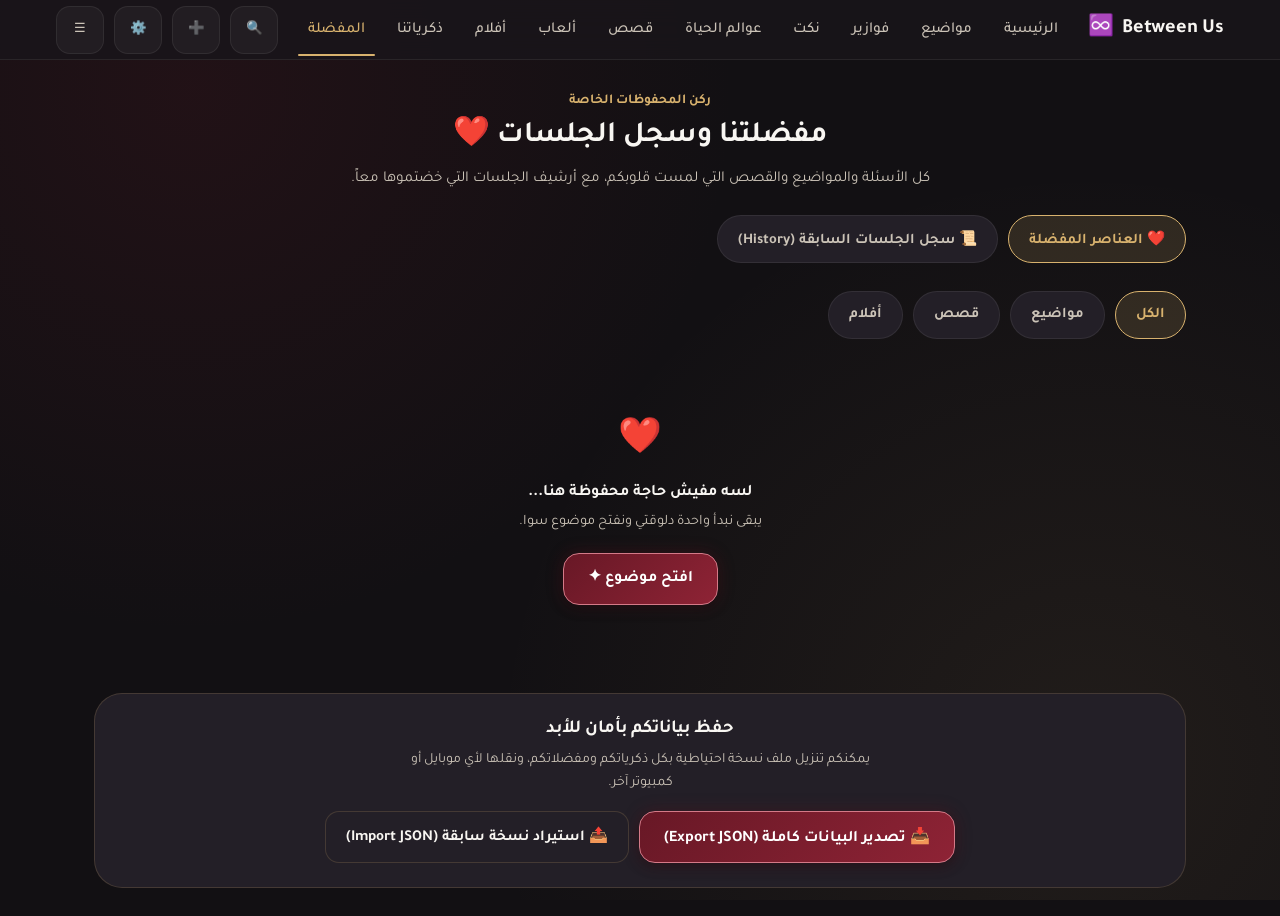
==== favorites.html @ caf3d3a3 "Add files via upload" ====
<!DOCTYPE html>
<html lang="ar" dir="rtl" data-theme="dark">
<head>
  <meta charset="UTF-8" />
  <meta name="viewport" content="width=device-width, initial-scale=1.0, viewport-fit=cover" />
  <title>المفضلة وسجل الجلسات ♾️ Between Us</title>
  <meta name="description" content="كل ما احتفظتم به من مواضيع وقصص وأفلام، وسجل الجلسات الحوارية السابقة." />
  <meta name="theme-color" content="#121013" />

  <link rel="stylesheet" href="css/style.css" />
  <link rel="stylesheet" href="css/responsive.css" />
</head>
<body>
  <div class="app-wrapper">
    <header class="top-nav">
      <div class="top-nav-inner">
        <a href="index.html" class="nav-brand">
          <span>Between Us</span>
          <span class="brand-infinity">♾️</span>
        </a>

        <nav class="nav-links">
          <a href="index.html" class="nav-link">الرئيسية</a>
          <a href="topics.html" class="nav-link">مواضيع</a>
          <a href="riddles.html" class="nav-link">فوازير</a>
          <a href="jokes.html" class="nav-link">نكت</a>
          <a href="universes.html" class="nav-link">عوالم الحياة</a>
          <a href="stories.html" class="nav-link">قصص</a>
          <a href="games.html" class="nav-link">ألعاب</a>
          <a href="movies.html" class="nav-link">أفلام</a>
          <a href="memories.html" class="nav-link">ذكرياتنا</a>
          <a href="favorites.html" class="nav-link active">المفضلة</a>
        </nav>

        <div class="nav-actions">
          <button class="btn-icon" data-open-modal="searchModal" title="بحث سريع" aria-label="بحث سريع">🔍</button>
          <button class="btn-icon" data-open-modal="addCustomModal" title="أضف من عندك" aria-label="أضف من عندك">➕</button>
          <button class="btn-icon" data-open-modal="settingsModal" title="الإعدادات" aria-label="الإعدادات">⚙️</button>
          <button class="btn-icon btn-menu-drawer-trigger" title="القائمة" aria-label="القائمة">☰</button>
        </div>
      </div>
    </header>

    <main class="page-container">
      <div style="margin-bottom: 24px; text-align: center;">
        <span style="font-size: 0.85rem; color: var(--accent-gold); font-weight: 600;">ركن المحفوظات الخاصة</span>
        <h1 style="font-size: 1.85rem; margin: 4px 0 8px;">مفضلتنا وسجل الجلسات ❤️</h1>
        <p style="font-size: 0.95rem; color: var(--text-secondary); max-width: 600px; margin: 0 auto;">
          كل الأسئلة والمواضيع والقصص التي لمست قلوبكم، مع أرشيف الجلسات التي خضتموها معاً.
        </p>
      </div>

      <!-- Section Tabs: Favorites vs Sessions -->
      <div class="section-block" style="margin-bottom: 20px;">
        <div class="pill-selector" id="favSubNav">
          <button class="selector-tab active" onclick="switchFavTab('favorites')">❤️ العناصر المفضلة</button>
          <button class="selector-tab" onclick="switchFavTab('sessions')">📜 سجل الجلسات السابقة (History)</button>
        </div>
      </div>

      <!-- Favorites Tab Content -->
      <section id="tab-favorites" class="fav-section">
        <div class="pill-selector" style="margin-bottom: 18px;">
          <button class="selector-tab fav-filter active" onclick="filterFavs('all')">الكل</button>
          <button class="selector-tab fav-filter" onclick="filterFavs('topic')">مواضيع</button>
          <button class="selector-tab fav-filter" onclick="filterFavs('story')">قصص</button>
          <button class="selector-tab fav-filter" onclick="filterFavs('movie')">أفلام</button>
        </div>

        <div class="cards-grid" id="favoritesGrid">
          <!-- Rendered by inline script -->
        </div>
      </section>

      <!-- Sessions History Tab Content -->
      <section id="tab-sessions" class="fav-section" style="display: none;">
        <div id="sessionsHistoryList" style="display: flex; flex-direction: column; gap: 12px; max-width: 680px; margin: 0 auto;">
          <!-- Rendered by inline script -->
        </div>
      </section>

      <!-- Export / Import Action Banner -->
      <section style="margin-top: 40px; background: var(--bg-surface-elevated); border: 1px solid var(--border-subtle); border-radius: var(--radius-xl); padding: 24px; text-align: center;">
        <h3 style="font-size: 1.15rem; color: var(--text-primary); margin-bottom: 6px;">حفظ بياناتكم بأمان للأبد</h3>
        <p style="font-size: 0.88rem; color: var(--text-secondary); max-width: 500px; margin: 0 auto 16px;">
          يمكنكم تنزيل ملف نسخة احتياطية بكل ذكرياتكم ومفضلاتكم، ونقلها لأي موبايل أو كمبيوتر آخر.
        </p>
        <div style="display: flex; gap: 10px; justify-content: center; flex-wrap: wrap;">
          <button class="btn-primary" onclick="BetweenUsStorage.exportAllData()">
            📥 تصدير البيانات كاملة (Export JSON)
          </button>
          <label class="btn-secondary" style="cursor: pointer;">
            📤 استيراد نسخة سابقة (Import JSON)
            <input type="file" onchange="handleImportFile(event)" accept=".json" style="display: none;" />
          </label>
        </div>
      </section>
    </main>

    <!-- Mobile Bottom Navigation Bar -->
    <nav class="bottom-nav">
      <a href="index.html" class="bottom-nav-item">
        <span class="bottom-nav-icon">⌂</span>
        <span>الرئيسية</span>
      </a>
      <a href="topics.html" class="bottom-nav-item">
        <span class="bottom-nav-icon">💬</span>
        <span>مواضيع</span>
      </a>
      <a href="universes.html" class="bottom-nav-item">
        <span class="bottom-nav-icon">🌌</span>
        <span>عوالمنا</span>
      </a>
      <a href="stories.html" class="bottom-nav-item">
        <span class="bottom-nav-icon">📚</span>
        <span>قصص</span>
      </a>
      <a href="games.html" class="bottom-nav-item">
        <span class="bottom-nav-icon">🎮</span>
        <span>ألعاب</span>
      </a>
      <a href="memories.html" class="bottom-nav-item">
        <span class="bottom-nav-icon">📸</span>
        <span>ذكريات</span>
      </a>
      <a href="favorites.html" class="bottom-nav-item active">
        <span class="bottom-nav-icon">♡</span>
        <span>المفضلة</span>
      </a>
    </nav>
  </div>

  <!-- Shared Modals -->
  <div class="modal-overlay" id="surpriseModal">
    <div class="modal-box" id="surpriseModalContent"></div>
  </div>

  <div class="modal-overlay" id="searchModal">
    <div class="modal-box">
      <div class="modal-header">
        <h3 class="modal-title">🔍 بحث في عالم بيننا</h3>
        <button class="btn-icon" data-close-modal>✕</button>
      </div>
      <div class="form-group">
        <input type="text" class="form-input global-search-input" placeholder="ابحث عن موضوع، قصة، فيلم، أو كلمة..." />
      </div>
      <div id="globalSearchResults" style="max-height: 50vh; overflow-y: auto;"></div>
    </div>
  </div>

  <div class="modal-overlay" id="addCustomModal">
    <div class="modal-box">
      <div class="modal-header">
        <h3 class="modal-title">✨ أضف حاجة من عندك</h3>
        <button class="btn-icon" data-close-modal>✕</button>
      </div>
      <form id="addCustomContentForm">
        <div class="form-group">
          <label class="form-label">نوع المشاركة</label>
          <select id="customType" class="form-select">
            <option value="topic">موضوع للنقاش</option>
            <option value="question">سؤال خاص</option>
            <option value="story">حكاية أو قصة</option>
            <option value="memory">ذكرى شخصية</option>
          </select>
        </div>
        <div class="form-group">
          <label class="form-label">العنوان</label>
          <input type="text" id="customTitle" class="form-input" placeholder="العنوان..." required />
        </div>
        <div class="form-group">
          <label class="form-label">المحتوى</label>
          <textarea id="customText" class="form-textarea" rows="4" placeholder="المحتوى..." required></textarea>
        </div>
        <div style="display: flex; gap: 10px; justify-content: flex-end; margin-top: 20px;">
          <button type="button" class="btn-secondary" data-close-modal>إلغاء</button>
          <button type="submit" class="btn-primary">حفظ في عالمنا ✦</button>
        </div>
      </form>
    </div>
  </div>

  <div class="modal-overlay" id="settingsModal">
    <div class="modal-box">
      <div class="modal-header">
        <h3 class="modal-title">⚙️ الإعدادات (Settings)</h3>
        <button class="btn-icon" data-close-modal>✕</button>
      </div>
      <div class="form-group">
        <label class="form-label">اسم الطرف الأول</label>
        <input type="text" id="settingsPartner1" class="form-input" value="أحمد" />
      </div>
      <div class="form-group">
        <label class="form-label">اسم الطرف الثاني</label>
        <input type="text" id="settingsPartner2" class="form-input" value="إسراء" />
      </div>
      <div class="form-group">
        <label class="form-label">المظهر (Theme)</label>
        <select id="settingsTheme" class="form-select">
          <option value="dark">داكن رومانسي</option>
          <option value="light">فاتح دافئ</option>
        </select>
      </div>
      <div style="border-top: 1px solid var(--border-hairline); margin: 18px 0; padding-top: 14px;">
        <div style="display: flex; gap: 8px; flex-wrap: wrap;">
          <button type="button" id="exportDataBtn" class="btn-secondary" style="font-size: 0.85rem;">📥 تصدير البيانات</button>
          <label class="btn-secondary" style="font-size: 0.85rem; cursor: pointer;">
            📤 استيراد ملف
            <input type="file" id="importDataInput" accept=".json" style="display: none;" />
          </label>
        </div>
      </div>
      <div style="border-top: 1px solid var(--border-hairline); margin-top: 14px; padding-top: 14px; display: flex; justify-content: space-between; align-items: center;">
        <button type="button" id="resetDataBtn" style="color: var(--accent-rose); font-size: 0.85rem; text-decoration: underline;">إعادة ضبط</button>
        <button type="button" id="saveSettingsBtn" class="btn-primary">حفظ ✓</button>
      </div>
    </div>
  </div>

  <script src="js/data.js"></script>
  <script src="js/storage.js"></script>
  <script src="js/app.js"></script>

  <script>
    let activeFavFilter = 'all';

    function switchFavTab(tab) {
      document.querySelectorAll(".fav-section").forEach(s => s.style.display = "none");
      const target = document.getElementById("tab-" + tab);
      if (target) target.style.display = "block";

      document.querySelectorAll("#favSubNav .selector-tab").forEach(t => t.classList.remove("active"));
      if (event && event.target) event.target.classList.add("active");
    }

    function filterFavs(type) {
      activeFavFilter = type;
      document.querySelectorAll(".fav-filter").forEach(f => f.classList.remove("active"));
      if (event && event.target) event.target.classList.add("active");
      renderFavorites();
    }

    function renderFavorites() {
      const grid = document.getElementById("favoritesGrid");
      if (!grid) return;
      let list = BetweenUsStorage.getFavorites();

      if (activeFavFilter !== 'all') {
        list = list.filter(f => f.type === activeFavFilter);
      }

      if (list.length === 0) {
        grid.innerHTML = `
          <div style="grid-column: 1/-1; text-align: center; padding: 48px 16px; color: var(--text-muted);">
            <div style="font-size: 2.2rem; margin-bottom: 12px;">❤️</div>
            <h4 style="color: var(--text-primary); margin-bottom: 6px;">لسه مفيش حاجة محفوظة هنا...</h4>
            <p style="font-size: 0.9rem; margin-bottom: 18px;">يبقى نبدأ واحدة دلوقتي ونفتح موضوع سوا.</p>
            <a href="topics.html" class="btn-primary" style="display: inline-flex;">
              افتح موضوع ✦
            </a>
          </div>
        `;
        return;
      }

      const typeLabels = {
        topic: "موضوع نقاش",
        story: "قصة",
        movie: "فيلم / مسلسل",
        game: "لعبة",
        riddle: "🧩 فزورة ولغز",
        joke: "😂 نكتة وموقف"
      };

      grid.innerHTML = list.map(item => `
        <div class="topic-card">
          <div>
            <div class="topic-meta">
              <span>${typeLabels[item.type] || 'عنصر محفوظ'}</span>
              <span>حُفظ في ${item.dateSaved || 'حديثاً'}</span>
            </div>
            <h3 class="topic-title" style="margin-top: 8px;">${item.title}</h3>
          </div>
          <div class="topic-footer" style="display: flex; align-items: center; justify-content: space-between; gap: 12px; margin-top: 12px;">
            <button class="btn-secondary" onclick="openFavItem('${item.type}', '${item.id}')" style="min-height: 48px; padding: 0 18px; font-size: 0.92rem;">
              فتح المحتوى ←
            </button>
            <button class="btn-card-action active" onclick="BetweenUsStorage.removeFavorite('${item.id}'); renderFavorites();" title="إزالة من المفضلة" style="width: 48px; height: 48px; min-width: 48px; min-height: 48px;">
              ❤️
            </button>
          </div>
        </div>
      `).join("");
    }

    function openFavItem(type, id) {
      if (type === 'topic') {
        window.location.href = `topics.html?id=${id}`;
      } else if (type === 'story') {
        window.location.href = `stories.html?id=${id}`;
      } else if (type === 'movie') {
        window.location.href = `movies.html?id=${id}`;
      } else if (type === 'riddle') {
        window.location.href = `riddles.html`;
      } else if (type === 'joke') {
        window.location.href = `jokes.html`;
      } else {
        window.location.href = `games.html`;
      }
    }

    function renderSessionsHistory() {
      const container = document.getElementById("sessionsHistoryList");
      if (!container) return;
      const sessions = BetweenUsStorage.getSessions();

      if (sessions.length === 0) {
        container.innerHTML = `
          <div style="text-align: center; padding: 40px; color: var(--text-muted);">
            <div style="font-size: 2rem; margin-bottom: 8px;">📜</div>
            <p>لا توجد جلسات حوارية مسجلة بعد. عند إتمام أي جلسة نقاش في صفحة المواضيع سيتم توثيقها هنا تلقائياً.</p>
          </div>
        `;
        return;
      }

      container.innerHTML = sessions.map(sess => {
        const notesHtml = sess.notes ? `
          <div class="session-notes-bubble">
            <div style="display: flex; justify-content: space-between; align-items: center; margin-bottom: 4px; font-size: 0.78rem; color: var(--accent-gold); font-weight: 700;">
              <span>📝 خاطرة الجلسة:</span>
              <span style="font-weight: normal; color: var(--text-muted);">${sess.mood || 'دافئة ومطمئنة'}</span>
            </div>
            <div>"${sess.notes}"</div>
          </div>
        ` : '';

        return `
          <div style="background: var(--bg-surface-elevated); border: 1px solid var(--border-hairline); border-radius: var(--radius-lg); padding: 18px 20px; display: flex; flex-direction: column; gap: 10px;">
            <div style="display: flex; justify-content: space-between; align-items: flex-start; gap: 12px; flex-wrap: wrap;">
              <div>
                <div style="font-size: 0.8rem; color: var(--accent-gold); font-weight: 600;">
                  ${sess.category || 'جلسة حوارية'} · ${sess.date} (${sess.time || ''})
                </div>
                <h4 style="font-size: 1.1rem; color: var(--text-primary); margin: 4px 0;">
                  ${sess.topicTitle}
                </h4>
                <div style="font-size: 0.82rem; color: var(--text-muted);">
                  تمت مناقشة ${sess.questionsCount || 5} أسئلة بنجاح ✨
                </div>
              </div>
              <div style="display: flex; gap: 10px;">
                <button class="btn-secondary" onclick="BetweenUsApp.openTopicSession('${sess.topicId}')" style="min-height: 48px; min-width: 48px; padding: 0 16px; font-size: 0.9rem;">
                  إعادة فتح الجلسة
                </button>
              </div>
            </div>
            ${notesHtml}
          </div>
        `;
      }).join("");
    }

    function handleImportFile(e) {
      const file = e.target.files[0];
      if (!file) return;
      const reader = new FileReader();
      reader.onload = ev => {
        const res = BetweenUsStorage.importData(ev.target.result);
        if (res.success) {
          BetweenUsApp.showToast("✓ تم استيراد البيانات بنجاح!");
          setTimeout(() => window.location.reload(), 1000);
        } else {
          BetweenUsApp.showToast("❌ ملف غير صالح");
        }
      };
      reader.readAsText(file);
    }

    window.addEventListener("DOMContentLoaded", () => {
      renderFavorites();
      renderSessionsHistory();
    });
  </script>
</body>
</html>
---- css/style.css ----
/* ============================================================
   Between Us ♾️ - Core Design System & Stylesheet
   Theme: Romantic Cinematic / Deep Charcoal, Wine Burgundy & Muted Gold
   ============================================================ */

@import url('https://fonts.googleapis.com/css2?family=Cairo:wght@400;600;700;800&family=Playfair+Display:ital,wght@0,500;0,700;1,400&family=Tajawal:wght@300;400;500;700&display=swap');

:root {
  /* Color Palette - Dark Theme (Default) */
  --bg-canvas: #121013;
  --bg-surface: #19161B;
  --bg-surface-elevated: #231F27;
  --bg-surface-glass: rgba(25, 22, 27, 0.85);
  --bg-card: rgba(35, 31, 39, 0.72);
  --bg-card-hover: rgba(45, 40, 51, 0.88);
  
  --text-primary: #F8F6F2;
  --text-secondary: #CBC3B7;
  --text-muted: #8E857B;
  
  --accent-gold: #D8B26E;
  --accent-gold-light: #F2D59B;
  --accent-gold-glow: rgba(216, 178, 110, 0.25);
  
  --accent-burgundy: #681826;
  --accent-burgundy-light: #8E2335;
  --accent-burgundy-glow: rgba(104, 24, 38, 0.4);
  
  --accent-rose: #D47A88;
  --accent-rose-soft: rgba(212, 122, 136, 0.15);
  
  --border-hairline: rgba(255, 255, 255, 0.07);
  --border-subtle: rgba(216, 178, 110, 0.18);
  --border-active: rgba(216, 178, 110, 0.45);
  
  --shadow-sm: 0 4px 12px rgba(0, 0, 0, 0.3);
  --shadow-md: 0 8px 24px rgba(0, 0, 0, 0.45);
  --shadow-glow: 0 0 30px rgba(104, 24, 38, 0.35);
  
  --radius-sm: 8px;
  --radius-md: 14px;
  --radius-lg: 20px;
  --radius-xl: 28px;
  --radius-full: 9999px;
  
  --font-arabic: 'Tajawal', 'Cairo', -apple-system, BlinkMacSystemFont, sans-serif;
  --font-display: 'Playfair Display', Georgia, serif;
  
  --transition-fast: 160ms cubic-bezier(0.16, 1, 0.3, 1);
  --transition-normal: 260ms cubic-bezier(0.16, 1, 0.3, 1);
}

[data-theme="light"] {
  --bg-canvas: #FBF9F5;
  --bg-surface: #FFFFFF;
  --bg-surface-elevated: #F4EFE7;
  --bg-surface-glass: rgba(255, 255, 255, 0.9);
  --bg-card: rgba(255, 255, 255, 0.85);
  --bg-card-hover: #FFFFFF;
  
  --text-primary: #1C181A;
  --text-secondary: #584F49;
  --text-muted: #8A8179;
  
  --accent-gold: #9C7838;
  --accent-gold-light: #C29A4D;
  --accent-gold-glow: rgba(156, 120, 56, 0.15);
  
  --accent-burgundy: #7A1C2C;
  --accent-burgundy-light: #9B273A;
  --accent-burgundy-glow: rgba(122, 28, 44, 0.18);
  
  --accent-rose: #B84D5E;
  --accent-rose-soft: rgba(184, 77, 94, 0.1);
  
  --border-hairline: rgba(0, 0, 0, 0.08);
  --border-subtle: rgba(156, 120, 56, 0.22);
  --border-active: rgba(156, 120, 56, 0.5);
  
  --shadow-sm: 0 4px 14px rgba(0, 0, 0, 0.06);
  --shadow-md: 0 8px 26px rgba(0, 0, 0, 0.1);
  --shadow-glow: 0 0 30px rgba(184, 77, 94, 0.15);
}

/* Reset & Base */
*, *::before, *::after {
  box-sizing: border-box;
  margin: 0;
  padding: 0;
  -webkit-tap-highlight-color: transparent;
}

html {
  font-size: 16px;
  scroll-behavior: smooth;
  direction: rtl;
  text-align: right;
  height: 100%;
  max-width: 100%;
  overflow-x: hidden;
}

body {
  min-height: 100%;
  min-height: 100dvh;
  background-color: var(--bg-canvas);
  color: var(--text-primary);
  font-family: var(--font-arabic);
  line-height: 1.65;
  background-image: 
    radial-gradient(circle at 15% 10%, rgba(104, 24, 38, 0.18) 0%, transparent 40%),
    radial-gradient(circle at 85% 85%, rgba(216, 178, 110, 0.08) 0%, transparent 45%);
  background-attachment: fixed;
  overflow-x: hidden;
  max-width: 100%;
  width: 100%;
  display: flex;
  flex-direction: column;
  -webkit-font-smoothing: antialiased;
  -moz-osx-font-smoothing: grayscale;
}

/* Prevent horizontal scroll globally */
h1, h2, h3, h4, h5, h6, p, span, div, a, button, label, input, textarea {
  overflow-wrap: anywhere;
  word-break: break-word;
}

/* Touch manipulation & Uniform 48px Minimum Touch Target Size */
button,
a,
input,
select,
textarea,
[role="button"],
.quick-door-btn,
.selector-tab,
.bottom-nav-item,
.btn-primary,
.btn-secondary,
.btn-gold,
.btn-icon,
.btn-card-action,
.recap-mood-pill,
.drawer-link {
  touch-action: manipulation;
  min-height: 48px;
  box-sizing: border-box;
}

/* Typography Defaults */
h1, h2, h3, h4, .brand-font {
  font-family: var(--font-arabic);
  font-weight: 700;
  color: var(--text-primary);
  line-height: 1.35;
  text-wrap: balance;
}

.font-display {
  font-family: var(--font-display);
}

p {
  color: var(--text-secondary);
}

a {
  color: inherit;
  text-decoration: none;
}

button {
  font-family: inherit;
  cursor: pointer;
  border: none;
  background: none;
  outline: none;
}

/* App Container */
.app-wrapper {
  display: flex;
  flex-direction: column;
  min-height: 100vh;
  padding-bottom: 74px; /* Space for mobile nav */
}

/* Top Navigation Bar */
.top-nav {
  position: sticky;
  top: 0;
  z-index: 100;
  background: var(--bg-surface-glass);
  backdrop-filter: blur(14px);
  -webkit-backdrop-filter: blur(14px);
  border-bottom: 1px solid var(--border-hairline);
  height: 60px;
  display: flex;
  align-items: center;
  transition: background var(--transition-fast);
}

.top-nav-inner {
  width: 100%;
  max-width: 1200px;
  margin: 0 auto;
  padding: 0 16px;
  display: flex;
  align-items: center;
  justify-content: space-between;
}

.nav-brand {
  display: flex;
  align-items: center;
  gap: 8px;
  font-size: 1.25rem;
  font-weight: 700;
  color: var(--text-primary);
  letter-spacing: -0.01em;
}

.brand-infinity {
  color: var(--accent-gold);
  font-size: 1.3rem;
  display: inline-block;
  transition: transform var(--transition-fast);
}

.nav-brand:hover .brand-infinity {
  transform: scale(1.15) rotate(10deg);
}

.nav-links {
  display: none; /* Shown on desktop via media query */
  align-items: center;
  gap: 22px;
}

.nav-link {
  font-size: 0.95rem;
  font-weight: 500;
  color: var(--text-secondary);
  transition: color var(--transition-fast);
  position: relative;
  padding: 4px 0;
}

.nav-link:hover,
.nav-link.active {
  color: var(--accent-gold);
}

.nav-link.active::after {
  content: '';
  position: absolute;
  bottom: -2px;
  right: 0;
  left: 0;
  height: 2px;
  background: var(--accent-gold);
  border-radius: var(--radius-full);
}

.nav-actions {
  display: flex;
  align-items: center;
  gap: 10px;
}

/* Icon Buttons - 48px Touch Target */
.btn-icon {
  width: 48px;
  height: 48px;
  min-width: 48px;
  min-height: 48px;
  display: flex;
  align-items: center;
  justify-content: center;
  border-radius: var(--radius-md);
  color: var(--text-secondary);
  background: rgba(255, 255, 255, 0.04);
  border: 1px solid var(--border-hairline);
  transition: all var(--transition-fast);
}

.btn-icon:hover {
  color: var(--accent-gold);
  background: rgba(216, 178, 110, 0.1);
  border-color: var(--border-subtle);
}

.btn-icon:active {
  transform: scale(0.97);
}

/* Primary Button - 52px Touch Target for Primary Actions */
.btn-primary {
  display: inline-flex;
  align-items: center;
  justify-content: center;
  gap: 10px;
  min-height: 52px;
  min-width: 48px;
  padding: 0 24px;
  background: linear-gradient(135deg, var(--accent-burgundy) 0%, var(--accent-burgundy-light) 100%);
  color: #FFFFFF;
  border: 1px solid var(--accent-rose);
  border-radius: 16px;
  font-size: 1rem;
  font-weight: 700;
  box-shadow: var(--shadow-sm), 0 0 16px var(--accent-burgundy-glow);
  transition: all var(--transition-fast);
  cursor: pointer;
  text-align: center;
}

.btn-primary:hover {
  background: linear-gradient(135deg, var(--accent-burgundy-light) 0%, #A6293E 100%);
  box-shadow: var(--shadow-md), 0 0 24px var(--accent-burgundy-glow);
  transform: translateY(-1px);
}

.btn-primary:active {
  transform: scale(0.97);
}

.btn-gold {
  display: inline-flex;
  align-items: center;
  justify-content: center;
  gap: 8px;
  background: linear-gradient(135deg, var(--accent-gold) 0%, #E2BE78 100%);
  color: #1A140B;
  border: 1px solid #F4DCAB;
  box-shadow: 0 4px 16px var(--accent-gold-glow);
  min-height: 48px;
  min-width: 48px;
  padding: 0 20px;
  border-radius: 14px;
  font-weight: 700;
  transition: all var(--transition-fast);
  cursor: pointer;
}

.btn-gold:hover {
  background: linear-gradient(135deg, #E2BE78 0%, #F5CE8B 100%);
  box-shadow: 0 6px 22px var(--accent-gold-glow);
}

.btn-gold:active {
  transform: scale(0.97);
}

/* Secondary Button - 48px Touch Target */
.btn-secondary {
  display: inline-flex;
  align-items: center;
  justify-content: center;
  gap: 8px;
  min-height: 48px;
  min-width: 48px;
  padding: 0 20px;
  background: var(--bg-surface-elevated);
  color: var(--text-primary);
  border: 1px solid var(--border-subtle);
  border-radius: 14px;
  font-size: 0.95rem;
  font-weight: 600;
  transition: all var(--transition-fast);
  cursor: pointer;
  text-align: center;
}

.btn-secondary:hover {
  background: var(--bg-card-hover);
  border-color: var(--accent-gold);
  color: var(--accent-gold);
}

.btn-secondary:active {
  transform: scale(0.97);
}

/* Ghost Button - Lightweight / Cancel / Skip */
.btn-ghost {
  display: inline-flex;
  align-items: center;
  justify-content: center;
  gap: 8px;
  min-height: 48px;
  min-width: 48px;
  padding: 0 16px;
  background: transparent;
  color: var(--text-secondary);
  border: 1px solid var(--border-hairline);
  border-radius: 14px;
  font-size: 0.9rem;
  font-weight: 500;
  transition: all var(--transition-fast);
  cursor: pointer;
  text-align: center;
}

.btn-ghost:hover {
  background: rgba(255, 255, 255, 0.05);
  color: var(--text-primary);
  border-color: var(--border-subtle);
}

.btn-ghost:active {
  transform: scale(0.97);
}

/* Danger Button - For Deletions / Resets only */
.btn-danger {
  display: inline-flex;
  align-items: center;
  justify-content: center;
  gap: 8px;
  min-height: 48px;
  min-width: 48px;
  padding: 0 16px;
  background: rgba(104, 24, 38, 0.25);
  color: var(--accent-rose);
  border: 1px solid rgba(212, 122, 136, 0.4);
  border-radius: 14px;
  font-size: 0.9rem;
  font-weight: 600;
  transition: all var(--transition-fast);
  cursor: pointer;
  text-align: center;
}

.btn-danger:hover {
  background: rgba(104, 24, 38, 0.45);
  border-color: var(--accent-rose);
  box-shadow: 0 0 14px rgba(212, 122, 136, 0.2);
}

.btn-danger:active {
  transform: scale(0.97);
}

/* Universal Button Press Feedback & Disabled States */
button:disabled,
.btn-primary:disabled,
.btn-secondary:disabled,
.btn-gold:disabled,
.btn-ghost:disabled,
.btn-danger:disabled,
[disabled] {
  opacity: 0.45 !important;
  cursor: not-allowed !important;
  pointer-events: none !important;
  transform: none !important;
  box-shadow: none !important;
}

/* Page Container */
.page-container {
  width: 100%;
  max-width: 1100px;
  margin: 0 auto;
  padding: 16px;
}

/* Hero Section */
.hero-card {
  position: relative;
  background: var(--bg-card);
  border: 1px solid var(--border-subtle);
  border-radius: var(--radius-xl);
  overflow: hidden;
  padding: 28px 20px;
  margin-bottom: 24px;
  box-shadow: var(--shadow-sm);
  display: flex;
  flex-direction: column;
  gap: 16px;
}

.hero-background-art {
  position: absolute;
  inset: 0;
  width: 100%;
  height: 100%;
  object-fit: cover;
  opacity: 0.22;
  filter: saturate(1.2);
  pointer-events: none;
  z-index: 0;
}

.hero-overlay {
  position: absolute;
  inset: 0;
  background: linear-gradient(to top, var(--bg-canvas) 0%, transparent 80%),
              radial-gradient(circle at 50% 50%, transparent 40%, var(--bg-canvas) 100%);
  pointer-events: none;
}

.hero-content {
  position: relative;
  z-index: 1;
  display: flex;
  flex-direction: column;
  align-items: center;
  text-align: center;
  max-width: 860px;
  width: 100%;
  margin: 0 auto;
  gap: 6px;
}

.hero-greeting {
  display: inline-flex;
  align-items: center;
  justify-content: center;
  gap: 8px;
  font-size: 0.95rem;
  color: var(--accent-gold);
  font-weight: 700;
  background: rgba(216, 178, 110, 0.1);
  border: 1px solid rgba(216, 178, 110, 0.25);
  border-radius: var(--radius-full);
  padding: 6px 18px;
  margin-bottom: 8px;
  backdrop-filter: blur(8px);
  -webkit-backdrop-filter: blur(8px);
}

.hero-title {
  font-size: 2.25rem;
  font-weight: 800;
  margin-bottom: 6px;
  letter-spacing: -0.02em;
  line-height: 1.25;
  background: linear-gradient(135deg, #FFFFFF 20%, #F5CE8B 100%);
  -webkit-background-clip: text;
  -webkit-text-fill-color: transparent;
}

.hero-subtitle {
  font-size: 1.05rem;
  color: var(--text-secondary);
  line-height: 1.55;
  margin-bottom: 18px;
  max-width: 580px;
}

.hero-evening-card {
  position: relative;
  overflow: hidden;
  background: linear-gradient(135deg, rgba(35, 31, 39, 0.95) 0%, rgba(22, 18, 26, 0.98) 100%);
  border: 1px solid var(--border-subtle);
  border-radius: var(--radius-xl);
  padding: 22px;
  transition: all var(--transition-fast);
  text-align: right;
  box-shadow: 0 4px 24px rgba(0, 0, 0, 0.25);
  display: flex;
  flex-direction: column;
  justify-content: space-between;
}

.hero-evening-card:hover {
  border-color: var(--accent-gold);
  transform: translateY(-2px);
  box-shadow: 0 8px 32px rgba(216, 178, 110, 0.18);
}

.hero-evening-card:active {
  transform: scale(0.98);
}

.hero-evening-badge {
  display: inline-flex;
  align-items: center;
  gap: 6px;
  font-size: 0.82rem;
  font-weight: 700;
  color: var(--accent-gold);
  background: rgba(216, 178, 110, 0.14);
  border: 1px solid rgba(216, 178, 110, 0.3);
  border-radius: var(--radius-full);
  padding: 4px 12px;
}

.hero-evening-title {
  font-size: 1.28rem;
  font-weight: 800;
  color: var(--text-primary);
  margin: 10px 0 6px;
  line-height: 1.35;
}

.hero-evening-desc {
  font-size: 0.9rem;
  color: var(--text-secondary);
  line-height: 1.6;
  margin-bottom: 16px;
}

.hero-evening-action {
  display: flex;
  align-items: center;
  justify-content: space-between;
  font-size: 0.92rem;
  font-weight: 700;
  color: var(--accent-gold);
  padding-top: 12px;
  border-top: 1px solid var(--border-hairline);
  transition: transform var(--transition-fast);
}

.hero-evening-card:hover .hero-evening-action {
  color: #F5CE8B;
}

/* Quick Action Grid (6 Core Doors) */
.mobile-quick-actions-grid {
  display: grid;
  grid-template-columns: repeat(6, 1fr);
  gap: 10px;
  width: 100%;
}

@media (max-width: 640px) {
  .hero-title {
    font-size: 1.85rem;
  }
  .mobile-quick-actions-grid {
    grid-template-columns: repeat(3, 1fr);
  }
}

.quick-door-btn {
  display: flex;
  flex-direction: column;
  align-items: center;
  justify-content: center;
  gap: 6px;
  padding: 12px 6px;
  background: rgba(255, 255, 255, 0.04);
  border: 1px solid var(--border-hairline);
  border-radius: var(--radius-lg);
  color: var(--text-primary);
  font-size: 0.92rem;
  font-weight: 700;
  min-height: 72px;
  transition: all var(--transition-fast);
  cursor: pointer;
}

.quick-door-btn:hover {
  background: rgba(216, 178, 110, 0.12);
  border-color: var(--accent-gold);
  transform: translateY(-2px);
  color: var(--accent-gold);
  box-shadow: 0 4px 16px rgba(216, 178, 110, 0.12);
}

.quick-door-btn:active {
  transform: scale(0.95);
}

.quick-door-icon {
  font-size: 1.4rem;
  transition: transform var(--transition-fast);
}

.quick-door-btn:hover .quick-door-icon {
  transform: scale(1.15);
}

/* Sections */
.section-block {
  margin-bottom: 30px;
}

.section-header {
  display: flex;
  align-items: center;
  justify-content: space-between;
  margin-bottom: 14px;
}

.section-title {
  font-size: 1.25rem;
  font-weight: 700;
  display: flex;
  align-items: center;
  gap: 8px;
}

.section-link {
  font-size: 0.88rem;
  color: var(--accent-gold);
  font-weight: 500;
  display: flex;
  align-items: center;
  gap: 4px;
}

.section-link:hover {
  text-decoration: underline;
}

/* Mood & Time Selectors */
.pill-selector {
  display: flex;
  align-items: center;
  gap: 10px;
  overflow-x: auto;
  padding-bottom: 8px;
  scrollbar-width: none;
}
.pill-selector::-webkit-scrollbar {
  display: none;
}

.selector-tab {
  white-space: nowrap;
  padding: 10px 20px;
  background: var(--bg-surface-elevated);
  border: 1px solid var(--border-hairline);
  border-radius: var(--radius-full);
  font-size: 0.92rem;
  font-weight: 600;
  color: var(--text-secondary);
  transition: all var(--transition-fast);
  min-height: 48px;
  min-width: 48px;
  display: inline-flex;
  align-items: center;
  justify-content: center;
}

.selector-tab.active,
.selector-tab:hover {
  background: rgba(216, 178, 110, 0.15);
  border-color: var(--accent-gold);
  color: var(--accent-gold);
}

/* Discovery Banner */
.discovery-card {
  background: linear-gradient(135deg, rgba(104, 24, 38, 0.4) 0%, rgba(35, 31, 39, 0.9) 100%);
  border: 1px solid rgba(212, 122, 136, 0.3);
  border-radius: var(--radius-lg);
  padding: 20px;
  margin-bottom: 24px;
  position: relative;
  overflow: hidden;
  box-shadow: var(--shadow-sm);
}

.discovery-kicker {
  font-size: 0.82rem;
  color: var(--accent-gold);
  font-weight: 600;
  margin-bottom: 6px;
  display: flex;
  align-items: center;
  gap: 6px;
}

.discovery-title {
  font-size: 1.15rem;
  font-weight: 700;
  color: var(--text-primary);
  margin-bottom: 6px;
}

.discovery-body {
  font-size: 0.92rem;
  color: var(--text-secondary);
  margin-bottom: 14px;
}

/* Cards Grid */
.cards-grid {
  display: grid;
  grid-template-columns: 1fr;
  gap: 14px;
}

@media (min-width: 640px) {
  .cards-grid {
    grid-template-columns: repeat(2, 1fr);
  }
}

@media (min-width: 1024px) {
  .cards-grid {
    grid-template-columns: repeat(3, 1fr);
  }
}

/* Topic Card */
.topic-card {
  background: var(--bg-card);
  border: 1px solid var(--border-hairline);
  border-radius: var(--radius-lg);
  padding: 18px;
  display: flex;
  flex-direction: column;
  justify-content: space-between;
  gap: 12px;
  transition: all var(--transition-fast);
  cursor: pointer;
}

.topic-card:hover {
  background: var(--bg-card-hover);
  border-color: var(--border-subtle);
  transform: translateY(-2px);
  box-shadow: var(--shadow-sm);
}

.topic-meta {
  display: flex;
  align-items: center;
  justify-content: space-between;
  font-size: 0.8rem;
  color: var(--text-muted);
}

.topic-title {
  font-size: 1.1rem;
  font-weight: 700;
  color: var(--text-primary);
  line-height: 1.4;
}

.topic-desc {
  font-size: 0.88rem;
  color: var(--text-secondary);
  display: -webkit-box;
  -webkit-line-clamp: 2;
  -webkit-box-orient: vertical;
  overflow: hidden;
}

.topic-footer {
  display: flex;
  align-items: center;
  justify-content: space-between;
  padding-top: 10px;
  border-top: 1px solid var(--border-hairline);
  font-size: 0.82rem;
}

.topic-card-actions {
  display: flex;
  align-items: center;
  gap: 10px;
}

.btn-card-action {
  width: 48px;
  height: 48px;
  min-width: 48px;
  min-height: 48px;
  display: flex;
  align-items: center;
  justify-content: center;
  border-radius: var(--radius-md);
  color: var(--text-muted);
  font-size: 1.15rem;
  background: rgba(255, 255, 255, 0.03);
  border: 1px solid var(--border-hairline);
  transition: all var(--transition-fast);
}

.btn-card-action:hover,
.btn-card-action.active {
  color: var(--accent-rose);
  background: var(--accent-rose-soft);
}

/* Stories / Article Cards */
.story-card {
  background: var(--bg-card);
  border: 1px solid var(--border-hairline);
  border-radius: var(--radius-lg);
  overflow: hidden;
  display: flex;
  flex-direction: column;
  transition: all var(--transition-fast);
  cursor: pointer;
}

.story-card:hover {
  border-color: var(--border-subtle);
  transform: translateY(-2px);
}

.story-card-image {
  width: 100%;
  height: 160px;
  object-fit: cover;
  background: var(--bg-surface-elevated);
}

.story-card-body {
  padding: 16px;
  display: flex;
  flex-direction: column;
  gap: 8px;
}

.story-category {
  font-size: 0.78rem;
  color: var(--accent-gold);
  font-weight: 600;
}

.story-title {
  font-size: 1.05rem;
  font-weight: 700;
}

.story-intro {
  font-size: 0.86rem;
  color: var(--text-secondary);
  display: -webkit-box;
  -webkit-line-clamp: 3;
  -webkit-box-orient: vertical;
  overflow: hidden;
}

/* Fullscreen Conversation Session Modal */
.session-modal {
  position: fixed;
  inset: 0;
  z-index: 200;
  background: var(--bg-canvas);
  display: flex;
  flex-direction: column;
  opacity: 0;
  pointer-events: none;
  transition: opacity var(--transition-normal);
}

.session-modal.active {
  opacity: 1;
  pointer-events: auto;
}

.session-header {
  height: 60px;
  padding: 0 16px;
  display: flex;
  align-items: center;
  justify-content: space-between;
  border-bottom: 1px solid var(--border-hairline);
}

.session-progress-bar {
  position: absolute;
  top: 59px;
  right: 0;
  left: 0;
  height: 3px;
  background: rgba(255, 255, 255, 0.08);
}

.session-progress-fill {
  height: 100%;
  width: 10%;
  background: linear-gradient(to left, var(--accent-gold), var(--accent-rose));
  transition: width var(--transition-normal);
}

.session-body {
  flex: 1;
  display: flex;
  flex-direction: column;
  align-items: center;
  justify-content: center;
  padding: 24px;
  text-align: center;
  max-width: 760px;
  margin: 0 auto;
  width: 100%;
}

.session-category-badge {
  font-size: 0.85rem;
  color: var(--accent-gold);
  font-weight: 600;
  margin-bottom: 8px;
}

.session-step-label {
  font-size: 0.82rem;
  color: var(--text-muted);
  letter-spacing: 0.05em;
  margin-bottom: 24px;
}

.session-question-text {
  font-size: 1.55rem;
  font-weight: 700;
  line-height: 1.55;
  color: var(--text-primary);
  margin-bottom: 30px;
}

.session-controls {
  width: 100%;
  display: flex;
  align-items: center;
  justify-content: space-between;
  gap: 12px;
  padding: 16px 24px 24px;
  border-top: 1px solid var(--border-hairline);
  max-width: 760px;
  margin: 0 auto;
}

/* Modals & Dialogs */
.modal-overlay {
  position: fixed;
  inset: 0;
  z-index: 180;
  background: rgba(10, 8, 12, 0.82);
  backdrop-filter: blur(6px);
  -webkit-backdrop-filter: blur(6px);
  display: flex;
  align-items: center;
  justify-content: center;
  padding: 16px;
  opacity: 0;
  pointer-events: none;
  transition: opacity var(--transition-fast);
}

.modal-overlay.active {
  opacity: 1;
  pointer-events: auto;
}

.modal-box {
  background: var(--bg-surface);
  border: 1px solid var(--border-subtle);
  border-radius: var(--radius-xl);
  width: 100%;
  max-width: 560px;
  max-height: 90vh;
  overflow-y: auto;
  box-shadow: var(--shadow-md), var(--shadow-glow);
  padding: 24px;
  transform: translateY(12px) scale(0.98);
  transition: transform var(--transition-fast);
}

.modal-overlay.active .modal-box {
  transform: translateY(0) scale(1);
}

.modal-header {
  display: flex;
  align-items: center;
  justify-content: space-between;
  margin-bottom: 18px;
  padding-bottom: 12px;
  border-bottom: 1px solid var(--border-hairline);
}

.modal-title {
  font-size: 1.25rem;
  font-weight: 700;
}

/* Form Controls */
.form-group {
  margin-bottom: 16px;
  display: flex;
  flex-direction: column;
  gap: 6px;
}

.form-label {
  font-size: 0.88rem;
  font-weight: 600;
  color: var(--text-secondary);
}

.form-input, .form-select, .form-textarea {
  width: 100%;
  max-width: 100%;
  box-sizing: border-box;
  background: var(--bg-surface-elevated);
  border: 1px solid var(--border-hairline);
  border-radius: var(--radius-md);
  padding: 12px 14px;
  font-family: inherit;
  font-size: 16px; /* Essential to prevent iOS Safari auto-zoom on mobile */
  min-height: 46px;
  color: var(--text-primary);
  outline: none;
  transition: border-color var(--transition-fast);
}

.form-input:focus, .form-select:focus, .form-textarea:focus {
  border-color: var(--accent-gold);
}

/* Mobile Bottom Navigation Bar */
.bottom-nav {
  position: fixed;
  bottom: 0;
  left: 0;
  right: 0;
  z-index: 120;
  background: var(--bg-surface-glass);
  backdrop-filter: blur(16px);
  -webkit-backdrop-filter: blur(16px);
  border-top: 1px solid var(--border-hairline);
  height: 64px;
  display: flex;
  align-items: center;
  justify-content: space-around;
  padding: 0 4px;
}

.bottom-nav-item {
  flex: 1;
  display: flex;
  flex-direction: column;
  align-items: center;
  justify-content: center;
  gap: 3px;
  height: 100%;
  color: var(--text-muted);
  font-size: 0.72rem;
  font-weight: 500;
  transition: color var(--transition-fast);
}

.bottom-nav-item.active,
.bottom-nav-item:hover {
  color: var(--accent-gold);
}

.bottom-nav-icon {
  font-size: 1.2rem;
}

/* Toast System */
.toast-container {
  position: fixed;
  bottom: 80px;
  left: 50%;
  transform: translateX(-50%);
  z-index: 300;
  display: flex;
  flex-direction: column;
  gap: 8px;
  pointer-events: none;
}

.toast {
  background: var(--bg-surface-elevated);
  color: var(--text-primary);
  border: 1px solid var(--border-subtle);
  border-radius: var(--radius-full);
  padding: 10px 20px;
  font-size: 0.88rem;
  font-weight: 600;
  box-shadow: var(--shadow-md);
  opacity: 0;
  transform: translateY(10px);
  transition: all var(--transition-fast);
}

.toast.show {
  opacity: 1;
  transform: translateY(0);
}

/* Session Recap Styles */
.session-recap-wrap {
  width: 100%;
  max-width: 640px;
  margin: 0 auto;
  text-align: right;
  animation: fadeIn 0.3s ease-out;
  padding-bottom: 20px;
}

@keyframes fadeIn {
  from { opacity: 0; transform: translateY(8px); }
  to { opacity: 1; transform: translateY(0); }
}

.session-recap-badge {
  display: inline-flex;
  align-items: center;
  gap: 6px;
  font-size: 0.82rem;
  color: var(--accent-gold);
  font-weight: 700;
  margin-bottom: 8px;
}

.session-recap-title {
  font-size: 1.45rem;
  font-weight: 800;
  color: var(--text-primary);
  line-height: 1.35;
  margin-bottom: 6px;
}

.session-recap-meta {
  font-size: 0.85rem;
  color: var(--text-muted);
  margin-bottom: 18px;
  display: flex;
  align-items: center;
  gap: 8px;
  flex-wrap: wrap;
}

.session-recap-questions {
  background: var(--bg-surface-elevated);
  border: 1px solid var(--border-hairline);
  border-radius: var(--radius-lg);
  padding: 16px;
  margin-bottom: 20px;
  max-height: 220px;
  overflow-y: auto;
  scrollbar-width: thin;
}

.recap-question-item {
  display: flex;
  align-items: flex-start;
  gap: 10px;
  padding: 8px 0;
  border-bottom: 1px solid var(--border-hairline);
  font-size: 0.92rem;
  color: var(--text-primary);
  line-height: 1.5;
}

.recap-question-item:last-child {
  border-bottom: none;
  padding-bottom: 0;
}

.recap-check {
  color: var(--accent-gold);
  font-weight: 700;
  font-size: 0.95rem;
  flex-shrink: 0;
}

.session-recap-notes-box {
  background: linear-gradient(135deg, rgba(104, 24, 38, 0.28) 0%, rgba(35, 31, 39, 0.9) 100%);
  border: 1px solid rgba(212, 122, 136, 0.3);
  border-radius: var(--radius-lg);
  padding: 20px;
  margin-bottom: 22px;
}

.recap-mood-pill {
  min-height: 48px;
  min-width: 48px;
  padding: 10px 18px;
  background: rgba(255, 255, 255, 0.05);
  border: 1px solid var(--border-hairline);
  border-radius: var(--radius-full);
  font-size: 0.9rem;
  font-weight: 600;
  color: var(--text-secondary);
  cursor: pointer;
  display: inline-flex;
  align-items: center;
  justify-content: center;
  gap: 8px;
  transition: all var(--transition-fast);
}

.recap-mood-pill.active,
.recap-mood-pill:hover {
  background: rgba(216, 178, 110, 0.18);
  border-color: var(--accent-gold);
  color: var(--accent-gold);
}

.session-notes-bubble {
  background: rgba(216, 178, 110, 0.08);
  border-right: 3px solid var(--accent-gold);
  border-radius: 0 var(--radius-md) var(--radius-md) 0;
  padding: 10px 14px;
  margin-top: 10px;
  font-size: 0.9rem;
  color: var(--text-primary);
  line-height: 1.55;
  font-style: italic;
}

/* Footer (Desktop / Quiet) */
.app-footer {
  margin-top: auto;
  border-top: 1px solid var(--border-hairline);
  padding: 24px 16px;
  text-align: center;
  font-size: 0.85rem;
  color: var(--text-muted);
}

/* Riddles & Puzzles UI Styles */
@keyframes revealSolution {
  from {
    opacity: 0;
    transform: translateY(8px) scale(0.99);
  }
  to {
    opacity: 1;
    transform: translateY(0) scale(1);
  }
}

@keyframes fadeIn {
  from {
    opacity: 0;
    transform: translateY(6px);
  }
  to {
    opacity: 1;
    transform: translateY(0);
  }
}

@keyframes pulseGlow {
  0%, 100% {
    box-shadow: 0 0 16px rgba(216, 178, 110, 0.2);
  }
  50% {
    box-shadow: 0 0 26px rgba(216, 178, 110, 0.45);
  }
}

/* #riddles-list Mobile-First Card Layout */
#riddles-list,
.riddles-list-container {
  display: flex;
  flex-direction: column;
  gap: 16px;
  width: 100%;
}

.riddle-card {
  position: relative;
  background: var(--bg-card);
  border: 1px solid var(--border-hairline);
  border-radius: var(--radius-xl);
  padding: 22px 20px;
  display: flex;
  flex-direction: column;
  transition: border-color var(--transition-fast), box-shadow var(--transition-fast), transform var(--transition-fast);
  box-shadow: 0 4px 18px rgba(0, 0, 0, 0.18);
  contain: content;
}

.riddle-card:hover {
  border-color: var(--border-subtle);
  box-shadow: 0 8px 30px rgba(0, 0, 0, 0.3);
}

.riddle-card-header {
  display: flex;
  align-items: center;
  justify-content: space-between;
  margin-bottom: 12px;
  flex-wrap: wrap;
  gap: 8px;
}

.riddle-tags-group {
  display: flex;
  align-items: center;
  gap: 6px;
  flex-wrap: wrap;
}

.riddle-question-text {
  font-size: 1.18rem;
  font-weight: 700;
  color: var(--text-primary);
  line-height: 1.6;
  margin-bottom: 14px;
  word-break: break-word;
}

/* 'Reveal Solution' Button Animation Transitions */
.btn-reveal-solution {
  position: relative;
  display: inline-flex;
  align-items: center;
  justify-content: center;
  gap: 8px;
  min-height: 52px;
  min-width: 48px;
  padding: 0 24px;
  background: linear-gradient(135deg, var(--accent-burgundy) 0%, var(--accent-burgundy-light) 100%);
  color: #FFFFFF;
  border: 1px solid var(--accent-rose);
  border-radius: 16px;
  font-size: 0.96rem;
  font-weight: 700;
  box-shadow: var(--shadow-sm), 0 0 14px var(--accent-burgundy-glow);
  cursor: pointer;
  transition: all 0.3s cubic-bezier(0.16, 1, 0.3, 1);
  user-select: none;
  touch-action: manipulation;
}

.btn-reveal-solution:hover {
  background: linear-gradient(135deg, var(--accent-burgundy-light) 0%, #A6293E 100%);
  box-shadow: var(--shadow-md), 0 0 22px var(--accent-burgundy-glow);
  transform: translateY(-1px);
}

.btn-reveal-solution:active {
  transform: scale(0.96);
}

.btn-reveal-solution.is-revealed {
  background: var(--bg-surface-elevated);
  color: var(--accent-gold);
  border-color: var(--accent-gold);
  box-shadow: 0 0 16px rgba(216, 178, 110, 0.2);
}

/* Smooth Solution & Explanation Height Transition */
#riddles-list .riddle-solution-wrapper,
.riddle-solution-wrapper {
  max-height: 0;
  overflow: hidden;
  opacity: 0;
  transition: max-height 0.4s cubic-bezier(0.16, 1, 0.3, 1), opacity 0.35s ease, margin 0.3s ease;
  margin-top: 0;
}

#riddles-list .riddle-solution-wrapper.is-open,
.riddle-solution-wrapper.is-open {
  max-height: 500px;
  opacity: 1;
  margin-top: 16px;
}

.riddle-solution-inner {
  overflow: hidden;
}

.riddle-solution-box {
  background: linear-gradient(135deg, rgba(35, 31, 39, 0.98) 0%, rgba(24, 20, 27, 0.98) 100%);
  border: 1px solid var(--accent-gold);
  border-radius: var(--radius-lg);
  padding: 18px 20px;
  box-shadow: 0 6px 26px rgba(0, 0, 0, 0.35), 0 0 20px rgba(216, 178, 110, 0.12);
  text-align: right;
}

.riddle-hint-box {
  animation: fadeIn 0.25s cubic-bezier(0.16, 1, 0.3, 1) forwards;
  padding: 12px 16px;
  border-radius: var(--radius-md);
  font-size: 0.92rem;
  line-height: 1.6;
}
---- css/responsive.css ----
/* ============================================================
   Between Us ♾️ - Production Mobile-First Responsive System
   Target Mobile Breakpoints: 320px, 360px, 375px, 390px, 393px, 412px, 430px
   Tablet & Desktop Breakpoints: 768px, 1024px, 1440px
   Uniform 48px Minimum Touch Target Size & Ergonomic Thumb Spacing
   ============================================================ */

:root {
  --sat: env(safe-area-inset-top, 0px);
  --sar: env(safe-area-inset-right, 0px);
  --sab: env(safe-area-inset-bottom, 0px);
  --sal: env(safe-area-inset-left, 0px);
  --nav-mobile-height: 66px;
  --header-mobile-height: 60px;
}

/* ============================================================
   1. GLOBAL MOBILE-FIRST BASELINE (< 768px)
   ============================================================ */
@media (max-width: 767px) {
  html, body {
    width: 100%;
    max-width: 100vw;
    overflow-x: hidden !important;
    position: relative;
    -webkit-text-size-adjust: 100%;
  }

  /* Full Viewport App Wrapper */
  .app-wrapper {
    min-height: 100vh;
    min-height: 100dvh;
    width: 100%;
    max-width: 100%;
    overflow-x: hidden;
    /* Generous bottom padding to account for fixed bottom nav + safe area */
    padding-bottom: calc(var(--nav-mobile-height) + var(--sab) + 16px) !important;
  }

  /* Page Container Fluid Bounds */
  .page-container {
    width: 100%;
    max-width: 100%;
    box-sizing: border-box;
    padding: 12px 14px !important;
    padding-left: max(14px, var(--sal)) !important;
    padding-right: max(14px, var(--sar)) !important;
    overflow-x: hidden;
  }

  /* Top Navigation Bar: App-like with Safe Area Top */
  .top-nav {
    height: calc(var(--header-mobile-height) + var(--sat));
    padding-top: var(--sat);
    padding-left: max(10px, var(--sal));
    padding-right: max(10px, var(--sar));
    background: rgba(25, 22, 27, 0.92);
    backdrop-filter: blur(18px);
    -webkit-backdrop-filter: blur(18px);
    border-bottom: 1px solid var(--border-hairline);
    position: sticky;
    top: 0;
    z-index: 100;
  }

  [data-theme="light"] .top-nav {
    background: rgba(255, 255, 255, 0.94);
  }

  .top-nav-inner {
    height: var(--header-mobile-height);
    padding: 0 4px;
    display: flex;
    align-items: center;
    justify-content: space-between;
    width: 100%;
  }

  .nav-links {
    display: none !important; /* Replaced by Bottom Nav & Menu Drawer on mobile */
  }

  .nav-brand {
    font-size: 1.15rem;
    gap: 8px;
    min-width: 0;
    min-height: 48px;
    display: inline-flex;
    align-items: center;
  }

  .nav-brand span:first-child {
    font-weight: 800;
    letter-spacing: -0.02em;
  }

  .nav-actions {
    gap: 8px;
    flex-shrink: 0;
    display: flex;
    align-items: center;
  }

  /* Icon Buttons: 48px x 48px Minimum Touch Target */
  .btn-icon {
    width: 48px !important;
    height: 48px !important;
    min-width: 48px !important;
    min-height: 48px !important;
    border-radius: var(--radius-md);
    font-size: 1.1rem;
    display: flex;
    align-items: center;
    justify-content: center;
    box-sizing: border-box;
  }

  /* Fixed Bottom Navigation: Native App Dock */
  .bottom-nav {
    display: flex !important;
    position: fixed;
    bottom: 0;
    left: 0;
    right: 0;
    width: 100%;
    z-index: 130;
    background: rgba(22, 19, 24, 0.95);
    backdrop-filter: blur(20px);
    -webkit-backdrop-filter: blur(20px);
    border-top: 1px solid var(--border-hairline);
    box-shadow: 0 -4px 20px rgba(0, 0, 0, 0.45);
    height: calc(var(--nav-mobile-height) + var(--sab));
    padding: 2px 4px var(--sab) 4px;
    align-items: stretch;
    justify-content: space-around;
  }

  [data-theme="light"] .bottom-nav {
    background: rgba(255, 255, 255, 0.96);
    box-shadow: 0 -4px 20px rgba(0, 0, 0, 0.08);
  }

  .bottom-nav-item {
    flex: 1;
    min-width: 48px;
    min-height: 48px;
    display: flex;
    flex-direction: column;
    align-items: center;
    justify-content: center;
    gap: 2px;
    height: 100%;
    padding: 4px 2px;
    color: var(--text-muted);
    transition: color 0.15s ease, transform 0.15s ease;
    user-select: none;
    -webkit-user-select: none;
  }

  .bottom-nav-item:active {
    transform: scale(0.92);
  }

  .bottom-nav-item.active {
    color: var(--accent-gold);
    font-weight: 700;
  }

  .bottom-nav-icon {
    font-size: 1.25rem;
    line-height: 1;
    display: flex;
    align-items: center;
    justify-content: center;
    width: 28px;
    height: 24px;
  }

  .bottom-nav-item span:not(.bottom-nav-icon) {
    font-size: clamp(0.62rem, 2.3vw, 0.72rem);
    line-height: 1.1;
    white-space: nowrap;
    overflow: hidden;
    text-overflow: ellipsis;
    max-width: 100%;
    text-align: center;
  }

  .bottom-nav-item.active::after {
    content: '';
    display: block;
    width: 4px;
    height: 4px;
    border-radius: var(--radius-full);
    background: var(--accent-gold);
    margin-top: 1px;
  }

  /* Hero Section for Mobile */
  .hero-card {
    padding: 22px 16px !important;
    border-radius: var(--radius-lg);
    margin-bottom: 20px;
    gap: 14px;
  }

  .hero-greeting {
    font-size: 0.88rem;
    margin-bottom: 4px;
  }

  .hero-title {
    font-size: clamp(1.45rem, 5.5vw, 1.85rem) !important;
    line-height: 1.3;
    margin-bottom: 6px;
  }

  .hero-subtitle {
    font-size: clamp(0.86rem, 3.3vw, 0.98rem) !important;
    line-height: 1.55;
    margin-bottom: 16px;
  }

  .hero-actions {
    flex-direction: column;
    width: 100%;
    gap: 12px !important; /* Generous thumb spacing */
  }

  .hero-actions .btn-primary,
  .hero-actions .btn-secondary {
    width: 100% !important;
    min-height: 48px !important;
    min-width: 48px !important;
    font-size: 1rem;
    justify-content: center;
  }

  /* Quick Access Doors Grid */
  .quick-doors-grid {
    grid-template-columns: repeat(3, 1fr) !important;
    gap: 10px !important;
    margin-top: 12px;
  }

  .quick-door-btn {
    min-height: 68px !important;
    min-width: 48px !important;
    padding: 10px 4px;
    border-radius: var(--radius-md);
    font-size: 0.82rem;
    gap: 6px;
  }

  .quick-door-icon {
    font-size: 1.3rem;
  }

  /* Bento Cards Grid on Mobile */
  .cards-grid {
    grid-template-columns: 1fr !important;
    gap: 14px !important;
  }

  .topic-card {
    padding: 18px;
    border-radius: var(--radius-md);
  }

  .topic-title {
    font-size: 1.05rem;
    line-height: 1.35;
  }

  .topic-desc {
    font-size: 0.88rem;
    line-height: 1.5;
  }

  /* Pill & Category Selectors: Touch Swipe Scroller with 48px targets */
  .pill-selector {
    padding-bottom: 8px;
    gap: 10px !important;
    overflow-x: auto;
    -webkit-overflow-scrolling: touch;
    scroll-snap-type: x proximity;
    margin: 0 -14px 16px -14px;
    padding-left: 14px;
    padding-right: 14px;
  }

  .selector-tab {
    scroll-snap-align: start;
    flex-shrink: 0;
    min-height: 48px !important;
    min-width: 48px !important;
    padding: 10px 18px !important;
    font-size: 0.88rem;
    font-weight: 600;
    border-radius: var(--radius-full);
    display: inline-flex;
    align-items: center;
    justify-content: center;
  }

  /* Mood Pills / Option Pills Uniform 48px Touch Target */
  .recap-mood-pill {
    min-height: 48px !important;
    min-width: 48px !important;
    padding: 10px 18px !important;
    display: inline-flex !important;
    align-items: center !important;
    justify-content: center !important;
    gap: 8px;
    font-size: 0.88rem;
    font-weight: 600;
  }

  /* Card Action Buttons (Favorite / Bookmark / Priority) */
  .btn-card-action {
    width: 48px !important;
    height: 48px !important;
    min-width: 48px !important;
    min-height: 48px !important;
    display: flex !important;
    align-items: center !important;
    justify-content: center !important;
  }

  /* Native Mobile Bottom Sheet Modals */
  .modal-overlay {
    align-items: flex-end !important;
    padding: 0 !important;
    background: rgba(8, 6, 10, 0.78);
  }

  .modal-box {
    width: 100% !important;
    max-width: 100% !important;
    border-radius: 24px 24px 0 0 !important;
    max-height: calc(88dvh - var(--sat)) !important;
    padding: 20px 18px calc(24px + var(--sab)) !important;
    margin: 0 !important;
    transform: translateY(100%) !important;
    transition: transform 0.28s cubic-bezier(0.16, 1, 0.3, 1) !important;
    position: relative;
    border-bottom: none !important;
    overflow-y: auto !important;
    -webkit-overflow-scrolling: touch;
  }

  /* Sheet Drag Handle Indicator */
  .modal-box::before {
    content: '';
    display: block;
    width: 44px;
    height: 5px;
    border-radius: 4px;
    background: rgba(255, 255, 255, 0.2);
    margin: -8px auto 14px auto;
  }

  [data-theme="light"] .modal-box::before {
    background: rgba(0, 0, 0, 0.15);
  }

  .modal-overlay.active .modal-box {
    transform: translateY(0) !important;
  }

  .modal-header {
    margin-bottom: 14px;
    padding-bottom: 10px;
  }

  .modal-title {
    font-size: 1.15rem;
  }

  /* Fullscreen Conversation Session on Mobile */
  .session-modal {
    height: 100vh;
    height: 100dvh;
    max-height: 100dvh;
    padding-top: var(--sat);
    padding-bottom: var(--sab);
    display: flex;
    flex-direction: column;
    overflow: hidden;
  }

  .session-header {
    height: 60px;
    padding: 0 14px;
    flex-shrink: 0;
  }

  .session-progress-bar {
    top: calc(59px + var(--sat));
  }

  .session-body {
    flex: 1;
    overflow-y: auto;
    -webkit-overflow-scrolling: touch;
    padding: 18px !important;
    justify-content: flex-start !important;
  }

  .session-category-badge {
    font-size: 0.8rem;
    margin-bottom: 6px;
  }

  .session-step-label {
    font-size: 0.78rem;
    margin-bottom: 14px;
  }

  .session-question-text {
    font-size: clamp(1.2rem, 5.2vw, 1.55rem) !important;
    line-height: 1.5;
    margin-bottom: 18px;
    padding: 0 4px;
  }

  /* Session Controls: 48px Touch Targets with Ergonomic Thumb Spacing */
  .session-controls {
    flex-shrink: 0;
    padding: 12px 16px calc(14px + var(--sab)) !important;
    gap: 10px !important;
    background: var(--bg-surface-glass);
    backdrop-filter: blur(14px);
    -webkit-backdrop-filter: blur(14px);
    border-top: 1px solid var(--border-hairline);
    flex-wrap: wrap;
    align-items: center;
  }

  .session-controls .btn-primary,
  .session-controls .btn-secondary,
  .session-controls button {
    min-height: 48px !important;
    min-width: 48px !important;
    padding: 0 18px !important;
    font-size: 0.95rem;
    box-sizing: border-box;
  }

  /* Session Recap on Mobile */
  .session-recap-wrap {
    padding-bottom: 16px;
  }

  .session-recap-title {
    font-size: 1.25rem;
  }

  .session-recap-questions {
    max-height: 180px;
    padding: 12px;
  }

  /* Form Elements Touch Sizing: 48px */
  .form-group {
    margin-bottom: 16px;
  }

  .form-label {
    font-size: 0.88rem;
    margin-bottom: 6px;
  }

  .form-input, .form-select, .form-textarea {
    font-size: 16px !important; /* Prevents iOS Safari Auto-Zoom */
    min-height: 48px !important;
    padding: 12px 14px;
    box-sizing: border-box;
  }

  /* Toasts Position on Mobile */
  .toast-container {
    bottom: calc(var(--nav-mobile-height) + var(--sab) + 16px) !important;
    width: 90%;
    max-width: 360px;
  }

  .toast {
    font-size: 0.88rem;
    min-height: 44px;
    display: inline-flex;
    align-items: center;
    justify-content: center;
    padding: 10px 20px;
    text-align: center;
  }
}

/* ============================================================
   2. ULTRA SMALL MOBILE (320px - 360px)
   e.g. Galaxy Fold outer screen, iPhone SE 1st gen, small devices
   ============================================================ */
@media (max-width: 360px) {
  .page-container {
    padding: 10px 10px !important;
  }

  .hero-card {
    padding: 18px 12px !important;
  }

  .hero-title {
    font-size: 1.35rem !important;
  }

  .hero-subtitle {
    font-size: 0.82rem !important;
  }

  /* Switch to 2 columns on very narrow screens so items aren't crushed */
  .quick-doors-grid {
    grid-template-columns: repeat(2, 1fr) !important;
    gap: 8px !important;
  }

  .quick-door-btn {
    min-height: 64px !important;
    min-width: 48px !important;
    font-size: 0.78rem;
    padding: 8px 4px;
  }

  .bottom-nav-item span:not(.bottom-nav-icon) {
    font-size: 0.58rem;
  }

  .bottom-nav-icon {
    font-size: 1.15rem;
  }

  /* Keep 48px minimum touch target size */
  .selector-tab {
    padding: 8px 14px !important;
    font-size: 0.82rem;
    min-height: 48px !important;
    min-width: 48px !important;
  }

  .btn-icon {
    width: 48px !important;
    height: 48px !important;
    min-width: 48px !important;
    min-height: 48px !important;
    font-size: 1.05rem;
  }

  .session-controls {
    flex-direction: column;
    align-items: stretch;
  }

  .session-controls > div {
    display: flex;
    justify-content: space-between;
    width: 100%;
  }

  .session-controls button {
    width: 100%;
    min-height: 48px !important;
  }
}

/* ============================================================
   3. STANDARD MOBILE (361px - 430px)
   e.g. iPhone 13/14/15/16 Pro, Galaxy S21/S22/S23/S24, Pixel 7/8
   ============================================================ */
@media (min-width: 361px) and (max-width: 430px) {
  .quick-doors-grid {
    grid-template-columns: repeat(3, 1fr) !important;
    gap: 10px !important;
  }
}

/* ============================================================
   4. LARGE MOBILE & PHABLET (431px - 767px)
   e.g. iPhone Pro Max, Galaxy Ultra, large Foldables unfolded
   ============================================================ */
@media (min-width: 431px) and (max-width: 767px) {
  .quick-doors-grid {
    grid-template-columns: repeat(4, 1fr) !important;
    gap: 12px !important;
  }

  .cards-grid {
    grid-template-columns: repeat(2, 1fr) !important;
    gap: 16px !important;
  }
}

/* ============================================================
   5. TABLET LANDSCAPE & DESKTOP (>= 768px)
   Clean transition from Mobile to Desktop
   ============================================================ */
@media (min-width: 768px) {
  .app-wrapper {
    padding-bottom: 0 !important;
  }

  .bottom-nav {
    display: none !important; /* Hide mobile bottom dock */
  }

  .nav-links {
    display: flex !important;
    align-items: center;
    gap: 12px;
  }

  .nav-link {
    min-height: 48px;
    display: inline-flex;
    align-items: center;
    padding: 0 10px;
  }

  .page-container {
    padding: 24px 20px !important;
  }

  .hero-card {
    padding: 44px 32px !important;
    gap: 16px;
  }

  .hero-title {
    font-size: clamp(2rem, 3.5vw, 2.65rem) !important;
  }

  .hero-subtitle {
    font-size: 1.15rem !important;
  }

  .hero-actions {
    flex-direction: row;
    gap: 12px;
  }

  .hero-actions .btn-primary,
  .hero-actions .btn-secondary {
    width: auto !important;
    min-height: 48px;
    min-width: 48px;
  }

  .quick-doors-grid {
    grid-template-columns: repeat(6, 1fr) !important;
    gap: 12px !important;
  }

  .cards-grid {
    grid-template-columns: repeat(2, 1fr) !important;
    gap: 16px !important;
  }

  .modal-overlay {
    align-items: center !important;
    padding: 24px !important;
  }

  .modal-box {
    border-radius: var(--radius-xl) !important;
    max-height: 88vh !important;
    padding: 24px !important;
    transform: translateY(12px) scale(0.98) !important;
  }

  .modal-box::before {
    display: none !important;
  }

  .modal-overlay.active .modal-box {
    transform: translateY(0) scale(1) !important;
  }

  .session-question-text {
    font-size: 1.85rem !important;
  }

  .session-controls {
    gap: 14px;
    padding: 16px 24px 24px;
  }

  .session-controls button {
    min-height: 48px;
    min-width: 48px;
  }
}

/* ============================================================
   6. WIDE DESKTOP (>= 1024px)
   ============================================================ */
@media (min-width: 1024px) {
  .cards-grid {
    grid-template-columns: repeat(3, 1fr) !important;
    gap: 18px !important;
  }

  .page-container {
    max-width: 1140px;
    padding: 28px 24px !important;
  }

  .hero-card {
    padding: 52px 40px !important;
  }
}

/* ============================================================
   7. EXTRA WIDE SCREENS (>= 1440px)
   ============================================================ */
@media (min-width: 1440px) {
  .page-container {
    max-width: 1240px;
  }
}

/* ============================================================
   8. MOBILE DRAWER NAVIGATION STYLES
   ============================================================ */
.mobile-drawer-overlay {
  position: fixed;
  inset: 0;
  z-index: 150;
  background: rgba(8, 6, 10, 0.8);
  backdrop-filter: blur(8px);
  -webkit-backdrop-filter: blur(8px);
  opacity: 0;
  pointer-events: none;
  transition: opacity 0.25s ease;
}

.mobile-drawer-overlay.active {
  opacity: 1;
  pointer-events: auto;
}

.mobile-drawer-panel {
  position: fixed;
  top: 0;
  bottom: 0;
  right: 0;
  width: min(320px, 85vw);
  background: var(--bg-surface);
  border-left: 1px solid var(--border-hairline);
  box-shadow: -8px 0 30px rgba(0, 0, 0, 0.5);
  z-index: 160;
  display: flex;
  flex-direction: column;
  padding: calc(16px + var(--sat)) 16px calc(20px + var(--sab)) 16px;
  transform: translateX(100%);
  transition: transform 0.28s cubic-bezier(0.16, 1, 0.3, 1);
  overflow-y: auto;
  -webkit-overflow-scrolling: touch;
}

.mobile-drawer-overlay.active .mobile-drawer-panel {
  transform: translateX(0);
}

.drawer-header {
  display: flex;
  align-items: center;
  justify-content: space-between;
  margin-bottom: 20px;
  padding-bottom: 12px;
  border-bottom: 1px solid var(--border-hairline);
}

.drawer-links {
  display: flex;
  flex-direction: column;
  gap: 8px; /* Adequate thumb spacing */
  margin-bottom: 20px;
}

.drawer-link {
  display: flex;
  align-items: center;
  gap: 12px;
  padding: 12px 16px;
  border-radius: var(--radius-md);
  font-size: 0.95rem;
  font-weight: 600;
  color: var(--text-primary);
  background: transparent;
  transition: all var(--transition-fast);
  min-height: 48px; /* Uniform 48px touch target */
  min-width: 48px;
  box-sizing: border-box;
}

.drawer-link:hover,
.drawer-link.active {
  background: rgba(216, 178, 110, 0.12);
  color: var(--accent-gold);
}

.drawer-link-icon {
  font-size: 1.25rem;
  width: 28px;
  display: flex;
  align-items: center;
  justify-content: center;
}

/* ============================================================
   9. MOTION PREFERENCES & TOUCH ACCESSIBILITY
   ============================================================ */
@media (prefers-reduced-motion: reduce) {
  *, *::before, *::after {
    animation-duration: 0.01ms !important;
    animation-iteration-count: 1 !important;
    transition-duration: 0.01ms !important;
    scroll-behavior: auto !important;
  }
}

body[data-motion="false"] *,
body[data-motion="false"] *::before,
body[data-motion="false"] *::after {
  animation: none !important;
  transition: none !important;
}
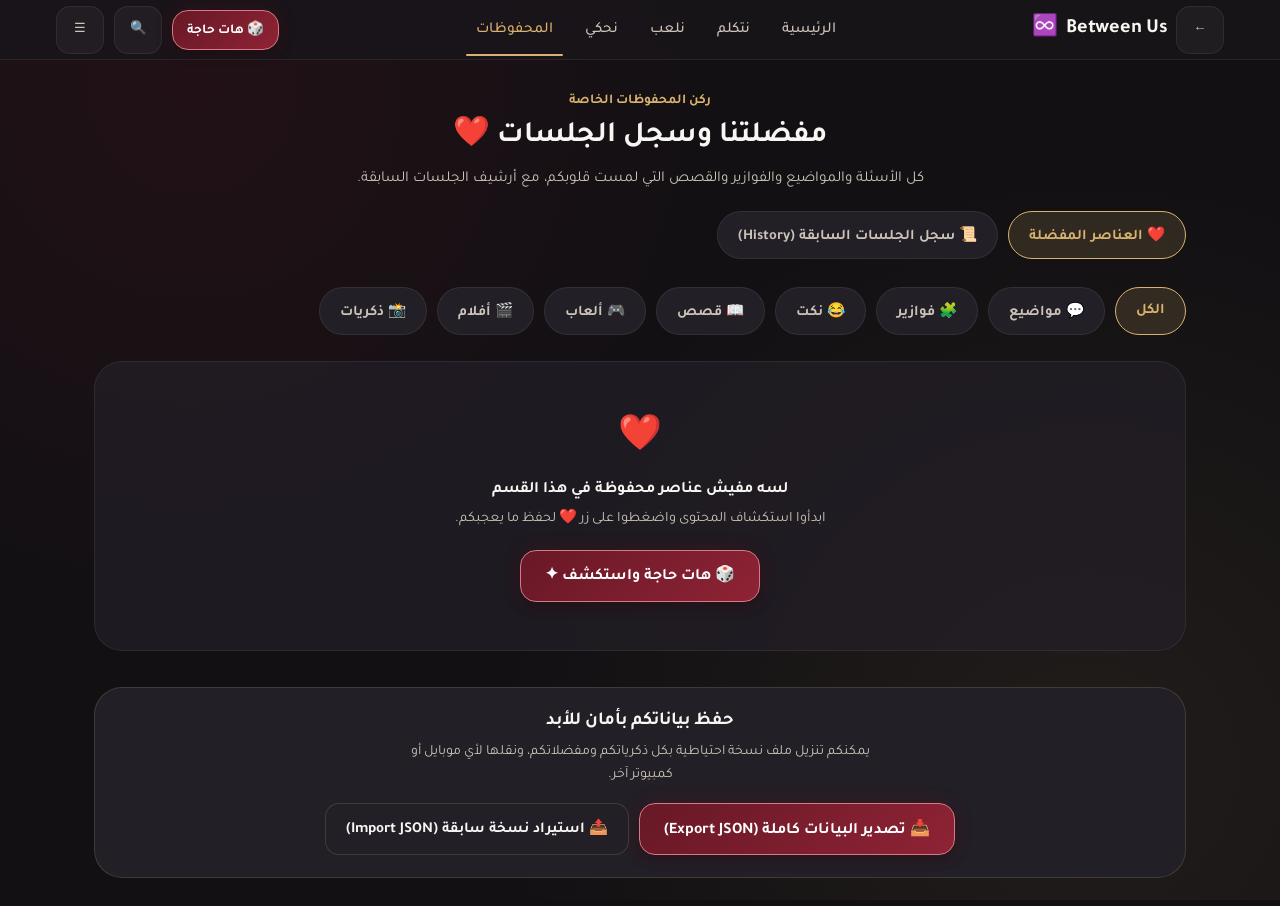
==== commit b283c516: "Add files via upload" ====
--- a/favorites.html
+++ b/favorites.html
@@ -3,8 +3,8 @@
 <head>
   <meta charset="UTF-8" />
   <meta name="viewport" content="width=device-width, initial-scale=1.0, viewport-fit=cover" />
-  <title>المفضلة وسجل الجلسات ♾️ Between Us</title>
-  <meta name="description" content="كل ما احتفظتم به من مواضيع وقصص وأفلام، وسجل الجلسات الحوارية السابقة." />
+  <title>المحفوظات والسجل ❤️ Between Us ♾️</title>
+  <meta name="description" content="كل ما احتفظتم به من مواضيع وفوازير ونكت وقصص وأفلام، وسجل الجلسات الحوارية السابقة." />
   <meta name="theme-color" content="#121013" />
 
   <link rel="stylesheet" href="css/style.css" />
@@ -12,41 +12,41 @@
 </head>
 <body>
   <div class="app-wrapper">
+    <!-- Top Navigation Bar with Back Button -->
     <header class="top-nav">
       <div class="top-nav-inner">
-        <a href="index.html" class="nav-brand">
-          <span>Between Us</span>
-          <span class="brand-infinity">♾️</span>
-        </a>
+        <div style="display: flex; align-items: center; gap: 8px;">
+          <button class="btn-icon" onclick="BetweenUsApp.goBack()" title="رجوع" aria-label="رجوع">←</button>
+          <a href="index.html" class="nav-brand">
+            <span>Between Us</span>
+            <span class="brand-infinity">♾️</span>
+          </a>
+        </div>
 
         <nav class="nav-links">
           <a href="index.html" class="nav-link">الرئيسية</a>
-          <a href="topics.html" class="nav-link">مواضيع</a>
-          <a href="riddles.html" class="nav-link">فوازير</a>
-          <a href="jokes.html" class="nav-link">نكت</a>
-          <a href="universes.html" class="nav-link">عوالم الحياة</a>
-          <a href="stories.html" class="nav-link">قصص</a>
-          <a href="games.html" class="nav-link">ألعاب</a>
-          <a href="movies.html" class="nav-link">أفلام</a>
-          <a href="memories.html" class="nav-link">ذكرياتنا</a>
-          <a href="favorites.html" class="nav-link active">المفضلة</a>
+          <a href="topics.html" class="nav-link">نتكلم</a>
+          <a href="games.html" class="nav-link">نلعب</a>
+          <a href="stories.html" class="nav-link">نحكي</a>
+          <a href="favorites.html" class="nav-link active">المحفوظات</a>
         </nav>
 
         <div class="nav-actions">
+          <button class="btn-primary btn-surprise-trigger" style="min-height: 40px; padding: 0 14px; font-size: 0.85rem;">
+            🎲 هات حاجة
+          </button>
           <button class="btn-icon" data-open-modal="searchModal" title="بحث سريع" aria-label="بحث سريع">🔍</button>
-          <button class="btn-icon" data-open-modal="addCustomModal" title="أضف من عندك" aria-label="أضف من عندك">➕</button>
-          <button class="btn-icon" data-open-modal="settingsModal" title="الإعدادات" aria-label="الإعدادات">⚙️</button>
-          <button class="btn-icon btn-menu-drawer-trigger" title="القائمة" aria-label="القائمة">☰</button>
+          <button class="btn-icon btn-menu-drawer-trigger" title="كل الأقسام" aria-label="كل الأقسام">☰</button>
         </div>
       </div>
     </header>
 
     <main class="page-container">
-      <div style="margin-bottom: 24px; text-align: center;">
+      <div style="margin-bottom: 20px; text-align: center;">
         <span style="font-size: 0.85rem; color: var(--accent-gold); font-weight: 600;">ركن المحفوظات الخاصة</span>
         <h1 style="font-size: 1.85rem; margin: 4px 0 8px;">مفضلتنا وسجل الجلسات ❤️</h1>
         <p style="font-size: 0.95rem; color: var(--text-secondary); max-width: 600px; margin: 0 auto;">
-          كل الأسئلة والمواضيع والقصص التي لمست قلوبكم، مع أرشيف الجلسات التي خضتموها معاً.
+          كل الأسئلة والمواضيع والفوازير والقصص التي لمست قلوبكم، مع أرشيف الجلسات السابقة.
         </p>
       </div>
 
@@ -62,9 +62,13 @@
       <section id="tab-favorites" class="fav-section">
         <div class="pill-selector" style="margin-bottom: 18px;">
           <button class="selector-tab fav-filter active" onclick="filterFavs('all')">الكل</button>
-          <button class="selector-tab fav-filter" onclick="filterFavs('topic')">مواضيع</button>
-          <button class="selector-tab fav-filter" onclick="filterFavs('story')">قصص</button>
-          <button class="selector-tab fav-filter" onclick="filterFavs('movie')">أفلام</button>
+          <button class="selector-tab fav-filter" onclick="filterFavs('topic')">💬 مواضيع</button>
+          <button class="selector-tab fav-filter" onclick="filterFavs('riddle')">🧩 فوازير</button>
+          <button class="selector-tab fav-filter" onclick="filterFavs('joke')">😂 نكت</button>
+          <button class="selector-tab fav-filter" onclick="filterFavs('story')">📖 قصص</button>
+          <button class="selector-tab fav-filter" onclick="filterFavs('game')">🎮 ألعاب</button>
+          <button class="selector-tab fav-filter" onclick="filterFavs('movie')">🎬 أفلام</button>
+          <button class="selector-tab fav-filter" onclick="filterFavs('memory')">📸 ذكريات</button>
         </div>
 
         <div class="cards-grid" id="favoritesGrid">
@@ -80,7 +84,7 @@
       </section>
 
       <!-- Export / Import Action Banner -->
-      <section style="margin-top: 40px; background: var(--bg-surface-elevated); border: 1px solid var(--border-subtle); border-radius: var(--radius-xl); padding: 24px; text-align: center;">
+      <section style="margin-top: 36px; background: var(--bg-surface-elevated); border: 1px solid var(--border-subtle); border-radius: var(--radius-xl); padding: 22px; text-align: center;">
         <h3 style="font-size: 1.15rem; color: var(--text-primary); margin-bottom: 6px;">حفظ بياناتكم بأمان للأبد</h3>
         <p style="font-size: 0.88rem; color: var(--text-secondary); max-width: 500px; margin: 0 auto 16px;">
           يمكنكم تنزيل ملف نسخة احتياطية بكل ذكرياتكم ومفضلاتكم، ونقلها لأي موبايل أو كمبيوتر آخر.
@@ -97,44 +101,32 @@
       </section>
     </main>
 
-    <!-- Mobile Bottom Navigation Bar -->
+    <!-- Standard 5-Tab Mobile Bottom Navigation Bar -->
     <nav class="bottom-nav">
       <a href="index.html" class="bottom-nav-item">
-        <span class="bottom-nav-icon">⌂</span>
+        <span class="bottom-nav-icon">🏠</span>
         <span>الرئيسية</span>
       </a>
       <a href="topics.html" class="bottom-nav-item">
         <span class="bottom-nav-icon">💬</span>
-        <span>مواضيع</span>
-      </a>
-      <a href="universes.html" class="bottom-nav-item">
-        <span class="bottom-nav-icon">🌌</span>
-        <span>عوالمنا</span>
+        <span>نتكلم</span>
+      </a>
+      <a href="games.html" class="bottom-nav-item">
+        <span class="bottom-nav-icon">🎮</span>
+        <span>نلعب</span>
       </a>
       <a href="stories.html" class="bottom-nav-item">
         <span class="bottom-nav-icon">📚</span>
-        <span>قصص</span>
-      </a>
-      <a href="games.html" class="bottom-nav-item">
-        <span class="bottom-nav-icon">🎮</span>
-        <span>ألعاب</span>
-      </a>
-      <a href="memories.html" class="bottom-nav-item">
-        <span class="bottom-nav-icon">📸</span>
-        <span>ذكريات</span>
+        <span>نحكي</span>
       </a>
       <a href="favorites.html" class="bottom-nav-item active">
-        <span class="bottom-nav-icon">♡</span>
-        <span>المفضلة</span>
+        <span class="bottom-nav-icon">❤️</span>
+        <span>المحفوظات</span>
       </a>
     </nav>
   </div>
 
   <!-- Shared Modals -->
-  <div class="modal-overlay" id="surpriseModal">
-    <div class="modal-box" id="surpriseModalContent"></div>
-  </div>
-
   <div class="modal-overlay" id="searchModal">
     <div class="modal-box">
       <div class="modal-header">
@@ -142,41 +134,9 @@
         <button class="btn-icon" data-close-modal>✕</button>
       </div>
       <div class="form-group">
-        <input type="text" class="form-input global-search-input" placeholder="ابحث عن موضوع، قصة، فيلم، أو كلمة..." />
+        <input type="text" class="form-input global-search-input" placeholder="ابحث في المحفوظات وكل الأقسام..." />
       </div>
       <div id="globalSearchResults" style="max-height: 50vh; overflow-y: auto;"></div>
-    </div>
-  </div>
-
-  <div class="modal-overlay" id="addCustomModal">
-    <div class="modal-box">
-      <div class="modal-header">
-        <h3 class="modal-title">✨ أضف حاجة من عندك</h3>
-        <button class="btn-icon" data-close-modal>✕</button>
-      </div>
-      <form id="addCustomContentForm">
-        <div class="form-group">
-          <label class="form-label">نوع المشاركة</label>
-          <select id="customType" class="form-select">
-            <option value="topic">موضوع للنقاش</option>
-            <option value="question">سؤال خاص</option>
-            <option value="story">حكاية أو قصة</option>
-            <option value="memory">ذكرى شخصية</option>
-          </select>
-        </div>
-        <div class="form-group">
-          <label class="form-label">العنوان</label>
-          <input type="text" id="customTitle" class="form-input" placeholder="العنوان..." required />
-        </div>
-        <div class="form-group">
-          <label class="form-label">المحتوى</label>
-          <textarea id="customText" class="form-textarea" rows="4" placeholder="المحتوى..." required></textarea>
-        </div>
-        <div style="display: flex; gap: 10px; justify-content: flex-end; margin-top: 20px;">
-          <button type="button" class="btn-secondary" data-close-modal>إلغاء</button>
-          <button type="submit" class="btn-primary">حفظ في عالمنا ✦</button>
-        </div>
-      </form>
     </div>
   </div>
 
@@ -200,6 +160,10 @@
           <option value="dark">داكن رومانسي</option>
           <option value="light">فاتح دافئ</option>
         </select>
+      </div>
+      <div class="form-group" style="flex-direction: row; align-items: center; justify-content: space-between;">
+        <label class="form-label" style="margin: 0;">الحركات والأنيميشن</label>
+        <input type="checkbox" id="settingsMotion" checked style="width: 20px; height: 20px; accent-color: var(--accent-gold);" />
       </div>
       <div style="border-top: 1px solid var(--border-hairline); margin: 18px 0; padding-top: 14px;">
         <div style="display: flex; gap: 8px; flex-wrap: wrap;">
@@ -218,25 +182,26 @@
   </div>
 
   <script src="js/data.js"></script>
+  <script src="js/riddles-data.js"></script>
+  <script src="js/jokes-data.js"></script>
   <script src="js/storage.js"></script>
   <script src="js/app.js"></script>
-
   <script>
     let activeFavFilter = 'all';
 
-    function switchFavTab(tab) {
+    function switchFavTab(tabName) {
       document.querySelectorAll(".fav-section").forEach(s => s.style.display = "none");
-      const target = document.getElementById("tab-" + tab);
+      const target = document.getElementById("tab-" + tabName);
       if (target) target.style.display = "block";
 
       document.querySelectorAll("#favSubNav .selector-tab").forEach(t => t.classList.remove("active"));
-      if (event && event.target) event.target.classList.add("active");
-    }
-
-    function filterFavs(type) {
-      activeFavFilter = type;
-      document.querySelectorAll(".fav-filter").forEach(f => f.classList.remove("active"));
-      if (event && event.target) event.target.classList.add("active");
+      if (event && event.currentTarget) event.currentTarget.classList.add("active");
+    }
+
+    function filterFavs(category) {
+      activeFavFilter = category;
+      document.querySelectorAll(".fav-filter").forEach(b => b.classList.remove("active"));
+      if (event && event.currentTarget) event.currentTarget.classList.add("active");
       renderFavorites();
     }
 
@@ -251,25 +216,26 @@
 
       if (list.length === 0) {
         grid.innerHTML = `
-          <div style="grid-column: 1/-1; text-align: center; padding: 48px 16px; color: var(--text-muted);">
+          <div style="grid-column: 1/-1; text-align: center; padding: 48px 16px; background: var(--bg-card); border-radius: var(--radius-xl); border: 1px solid var(--border-hairline);">
             <div style="font-size: 2.2rem; margin-bottom: 12px;">❤️</div>
-            <h4 style="color: var(--text-primary); margin-bottom: 6px;">لسه مفيش حاجة محفوظة هنا...</h4>
-            <p style="font-size: 0.9rem; margin-bottom: 18px;">يبقى نبدأ واحدة دلوقتي ونفتح موضوع سوا.</p>
-            <a href="topics.html" class="btn-primary" style="display: inline-flex;">
-              افتح موضوع ✦
-            </a>
+            <h4 style="color: var(--text-primary); margin-bottom: 6px;">لسه مفيش عناصر محفوظة في هذا القسم</h4>
+            <p style="font-size: 0.9rem; color: var(--text-secondary); margin-bottom: 18px;">ابدأوا استكشاف المحتوى واضغطوا على زر ❤️ لحفظ ما يعجبكم.</p>
+            <button onclick="BetweenUsApp.openHatHaga()" class="btn-primary" style="display: inline-flex;">
+              🎲 هات حاجة واستكشف ✦
+            </button>
           </div>
         `;
         return;
       }
 
       const typeLabels = {
-        topic: "موضوع نقاش",
-        story: "قصة",
-        movie: "فيلم / مسلسل",
-        game: "لعبة",
+        topic: "💬 موضوع نقاش",
+        story: "📖 قصة",
+        movie: "🎬 فيلم / مسلسل",
+        game: "🎮 لعبة",
         riddle: "🧩 فزورة ولغز",
-        joke: "😂 نكتة وموقف"
+        joke: "😂 نكتة وموقف",
+        memory: "📸 ذكرى"
       };
 
       grid.innerHTML = list.map(item => `
@@ -285,12 +251,20 @@
             <button class="btn-secondary" onclick="openFavItem('${item.type}', '${item.id}')" style="min-height: 48px; padding: 0 18px; font-size: 0.92rem;">
               فتح المحتوى ←
             </button>
-            <button class="btn-card-action active" onclick="BetweenUsStorage.removeFavorite('${item.id}'); renderFavorites();" title="إزالة من المفضلة" style="width: 48px; height: 48px; min-width: 48px; min-height: 48px;">
+            <button class="btn-card-action active" onclick="confirmDeleteFavorite('${item.id}')" title="إزالة من المفضلة" style="width: 48px; height: 48px; min-width: 48px; min-height: 48px;">
               ❤️
             </button>
           </div>
         </div>
       `).join("");
+    }
+
+    function confirmDeleteFavorite(id) {
+      if (confirm("هل تريد إزالة هذا العنصر من المفضلة؟")) {
+        BetweenUsStorage.removeFavorite(id);
+        renderFavorites();
+        BetweenUsApp.showToast("تمت الإزالة من المفضلة");
+      }
     }
 
     function openFavItem(type, id) {
@@ -304,6 +278,8 @@
         window.location.href = `riddles.html`;
       } else if (type === 'joke') {
         window.location.href = `jokes.html`;
+      } else if (type === 'memory') {
+        window.location.href = `memories.html`;
       } else {
         window.location.href = `games.html`;
       }
@@ -316,7 +292,7 @@
 
       if (sessions.length === 0) {
         container.innerHTML = `
-          <div style="text-align: center; padding: 40px; color: var(--text-muted);">
+          <div style="text-align: center; padding: 40px; color: var(--text-muted); background: var(--bg-card); border-radius: var(--radius-xl); border: 1px solid var(--border-hairline);">
             <div style="font-size: 2rem; margin-bottom: 8px;">📜</div>
             <p>لا توجد جلسات حوارية مسجلة بعد. عند إتمام أي جلسة نقاش في صفحة المواضيع سيتم توثيقها هنا تلقائياً.</p>
           </div>
@@ -369,9 +345,9 @@
         const res = BetweenUsStorage.importData(ev.target.result);
         if (res.success) {
           BetweenUsApp.showToast("✓ تم استيراد البيانات بنجاح!");
-          setTimeout(() => window.location.reload(), 1000);
+          setTimeout(() => window.location.reload(), 800);
         } else {
-          BetweenUsApp.showToast("❌ ملف غير صالح");
+          BetweenUsApp.showToast("❌ صيغة الملف غير صحيحة");
         }
       };
       reader.readAsText(file);
--- a/css/style.css
+++ b/css/style.css
@@ -1477,3 +1477,81 @@
   line-height: 1.6;
 }
 
+/* Giant Main CTA: "🎲 هات حاجة" */
+.btn-giant-cta {
+  display: inline-flex;
+  align-items: center;
+  justify-content: center;
+  gap: 12px;
+  width: 100%;
+  max-width: 420px;
+  min-height: 58px;
+  margin: 8px auto 20px;
+  background: linear-gradient(135deg, var(--accent-gold) 0%, #E2BE78 50%, var(--accent-gold) 100%);
+  color: #1A1208;
+  border: 1px solid #F7E4BE;
+  border-radius: var(--radius-xl);
+  font-size: 1.25rem;
+  font-weight: 800;
+  box-shadow: 0 8px 30px rgba(216, 178, 110, 0.32), 0 0 20px var(--accent-gold-glow);
+  cursor: pointer;
+  transition: all var(--transition-fast);
+  text-decoration: none;
+  touch-action: manipulation;
+}
+
+.btn-giant-cta:hover {
+  background: linear-gradient(135deg, #F5CE8B 0%, #FBE9C4 100%);
+  box-shadow: 0 12px 40px rgba(216, 178, 110, 0.45);
+  transform: translateY(-2px);
+}
+
+.btn-giant-cta:active {
+  transform: scale(0.97);
+}
+
+/* Evening Session Steps UI */
+.evening-step-item {
+  display: flex;
+  align-items: flex-start;
+  gap: 14px;
+  padding: 14px 16px;
+  background: rgba(255, 255, 255, 0.04);
+  border: 1px solid var(--border-hairline);
+  border-radius: var(--radius-lg);
+  text-align: right;
+  transition: border-color var(--transition-fast);
+}
+
+.evening-step-item:hover {
+  border-color: var(--border-subtle);
+}
+
+.step-num {
+  display: flex;
+  align-items: center;
+  justify-content: center;
+  width: 32px;
+  height: 32px;
+  min-width: 32px;
+  min-height: 32px;
+  border-radius: var(--radius-full);
+  background: rgba(216, 178, 110, 0.15);
+  color: var(--accent-gold);
+  font-weight: 800;
+  font-size: 0.95rem;
+}
+
+.step-title {
+  font-size: 0.95rem;
+  font-weight: 700;
+  color: var(--accent-gold);
+  margin-bottom: 4px;
+}
+
+.step-desc {
+  font-size: 0.9rem;
+  color: var(--text-primary);
+  line-height: 1.55;
+}
+
